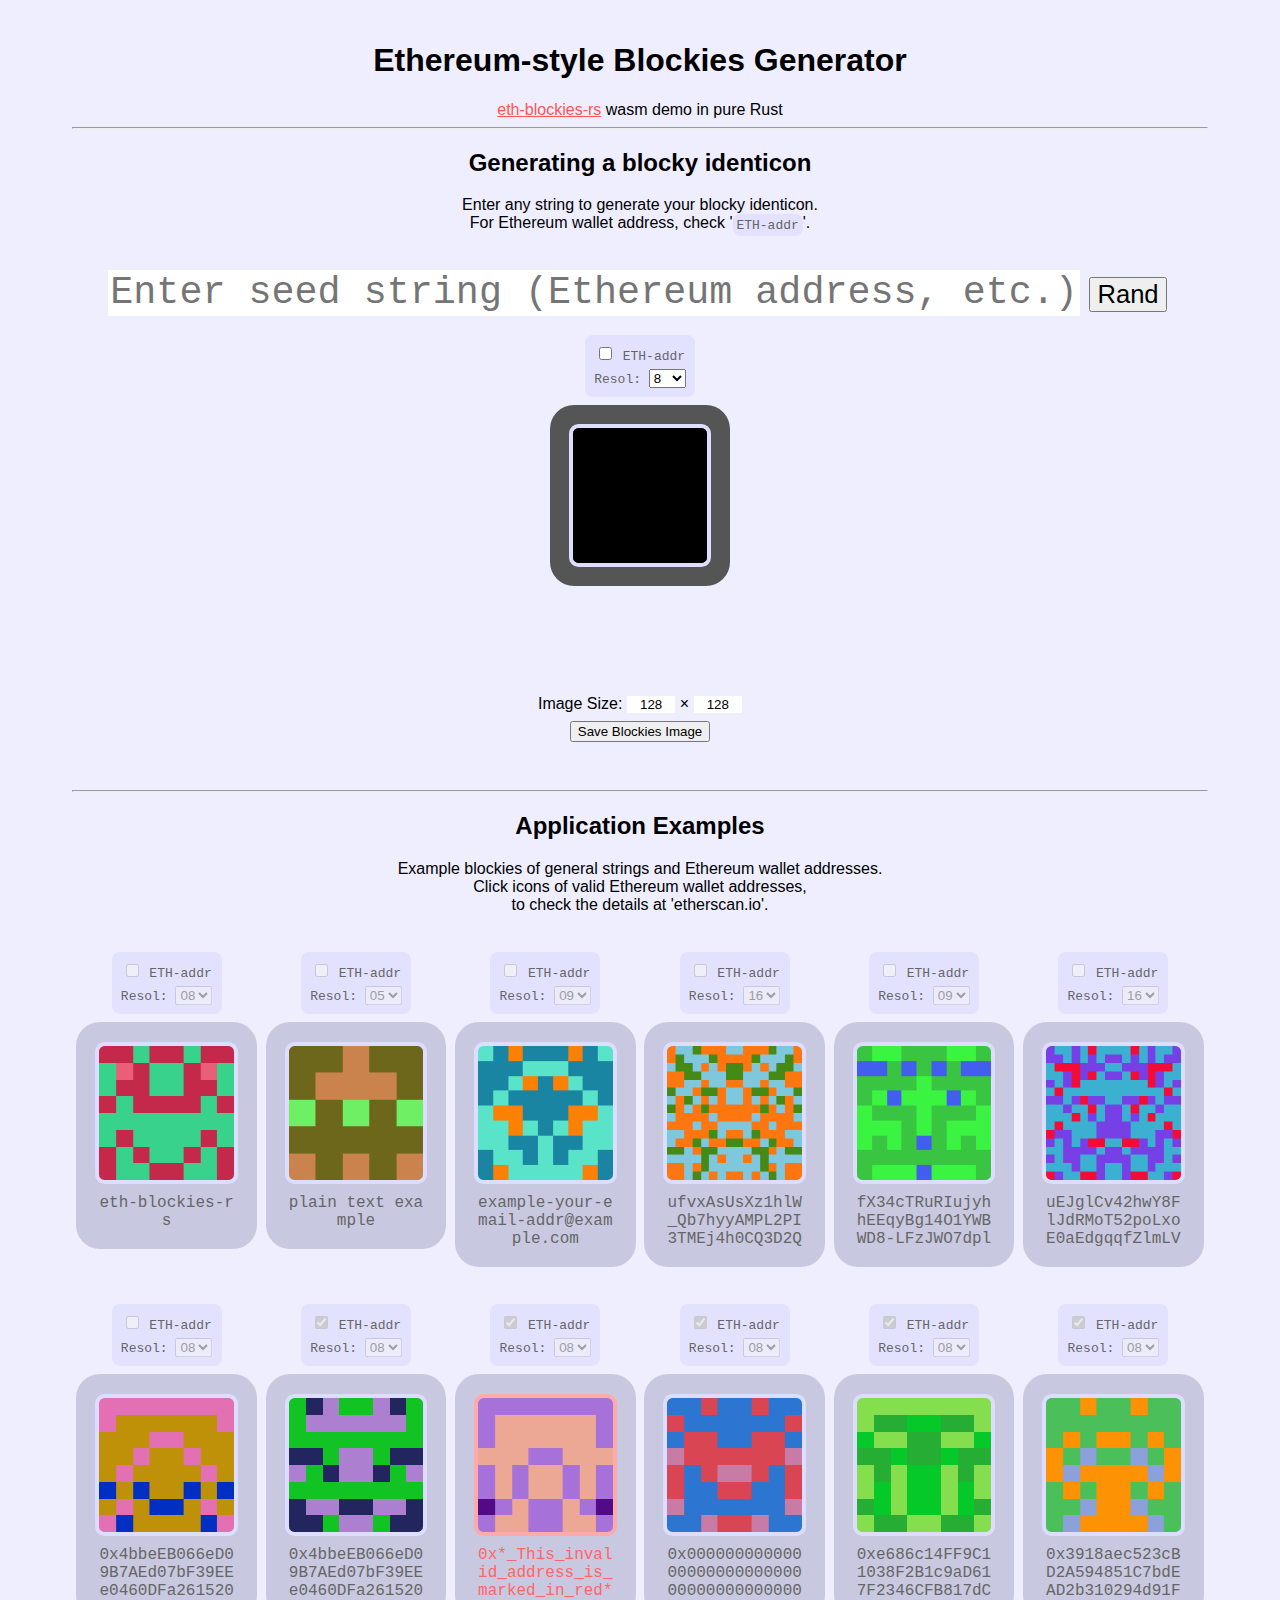
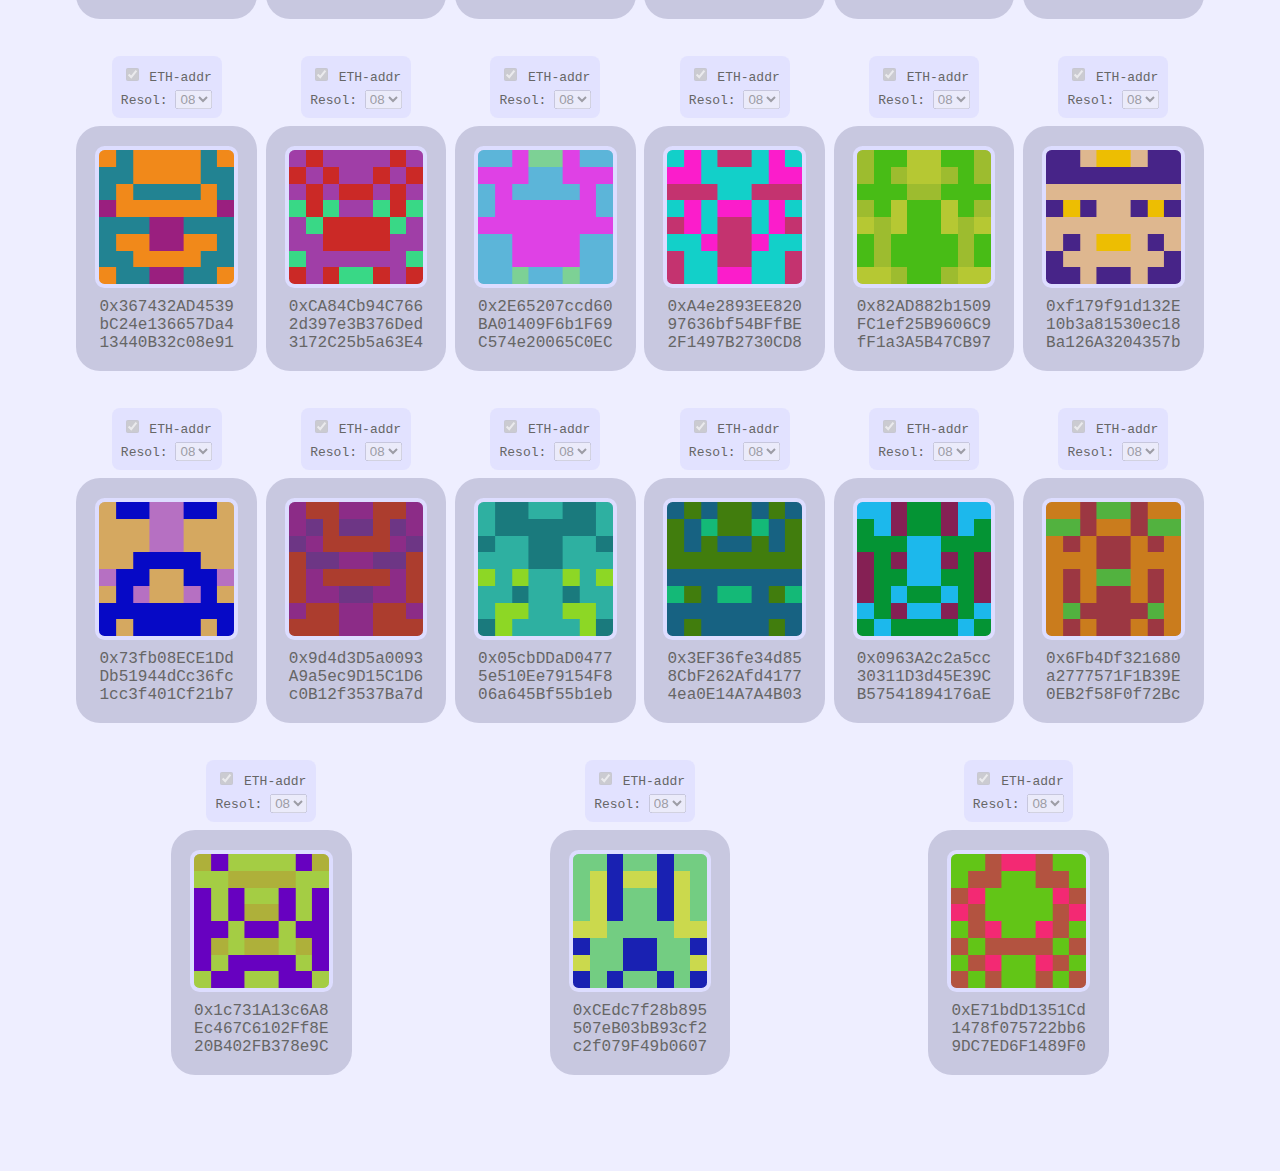
==== index.html @ 3e9a2a0b "feat: support generic const size blockies + add validation tests" ====
<!doctype html><title>Eth-blockies-rs: Ethereum-style Blockies Generator</title><link rel=stylesheet href=./style.css><link type=image/png rel=icon href=./favicon.png><meta name=viewport content="width=device-width,initial-scale=1"><header id=description><h1>Ethereum-style Blockies Generator</h1><a class=project-link href=https://github.com/snoopy3476/eth-blockies-rs target=_blank>eth-blockies-rs</a>
<span>wasm demo in pure Rust</span></header><section><header><hr><h2>Generating a blocky identicon</h2>Enter any string to generate your blocky identicon.<br>For Ethereum wallet address,
check '<span class=wrapper-resol>ETH-addr</span>'.<br><br></header><main><input id=input-seed placeholder="Enter seed string (Ethereum address, etc.)" pattern=(0[xX])?[0-9a-fA-F]{40} oninput=refresh_input_blockies();>
<input type=button id=input-genseed-button value=Rand onclick=gen_input_seed();><div><div class=wrapper-blockies-card><div class=wrapper-resol><p><input id=input-is-seed-ethaddr type=checkbox oninput=refresh_input_blockies();><label for=input-is-seed-ethaddr>&nbsp;ETH-addr</label><p><span>Resol:&nbsp;</span><select id=select-resol onchange=refresh_input_blockies();>
<option value=5>5
<option value=6>6
<option value=7>7
<option value=8 selected>8
<option value=9>9
<option value=10>10
<option value=11>11
<option value=12>12
<option value=13>13
<option value=14>14
<option value=15>15
<option value=16>16</select></div><figure id=figure-blockies-card class="blockies-card loading"><div id=div-blockies-card-spinner></div><a name=blockies-img-link target=_blank><img name=blockies-img></a><figcaption name=blockies-img-caption></figcaption></figure></div><div id=div-wrapper-blockies-save><div id=div-wrapper-blockies-save-dim><span>Image Size:</span>
<input id=input-blockies-save-dim-width value=128 placeholder=width pattern=[0-9]*[1-9][0-9]* oninput=refresh_input_blockies();>
<span>&#215;</span>
<input id=input-blockies-save-dim-height value=128 placeholder=height pattern=[0-9]*[1-9][0-9]* oninput=refresh_input_blockies();></div><div><input id=input-blockies-save-button type=button value="Save Blockies Image" onclick=prepare_save_blockies();setTimeout(save_blockies,1);>
<a id=a-blockies-save-trigger style=display:none></a></div></div></div></main></section><section><header><hr><h2>Application Examples</h2>Example blockies of general strings and Ethereum wallet addresses.<br>Click icons of valid Ethereum wallet addresses,<br>to check the details at 'etherscan.io'.</header><section id=section-blockies-examples></section></section><script>var save_blockies=null;var prepare_ui_save_blockies=null;var refresh_input_blockies=null;import("./eth_blockies_rs_example_blockies_generator_wasm.js").then(js=>js.default()).then(w=>{save_blockies=w.save_blockies;prepare_save_blockies=w.prepare_save_blockies;refresh_input_blockies=w.refresh_input_blockies;gen_input_seed=w.gen_input_seed;w.init_blockies();});</script>
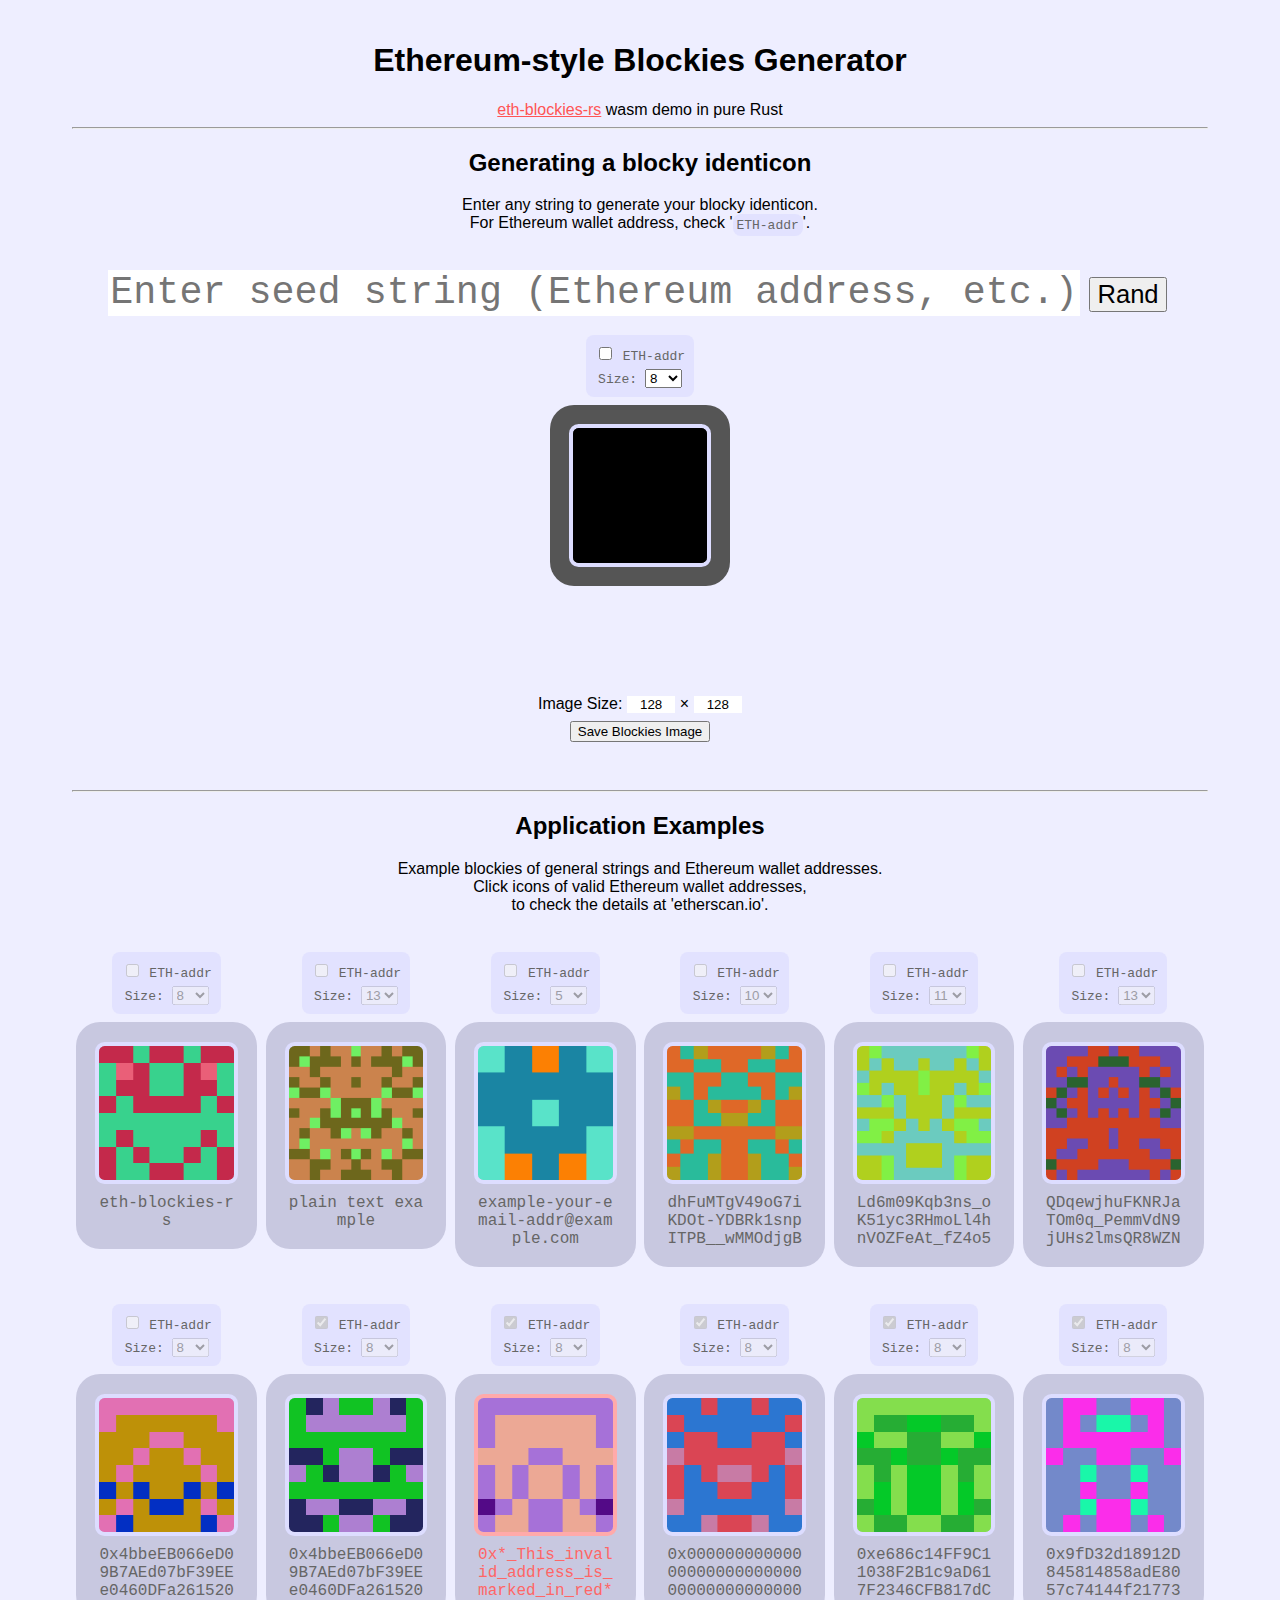
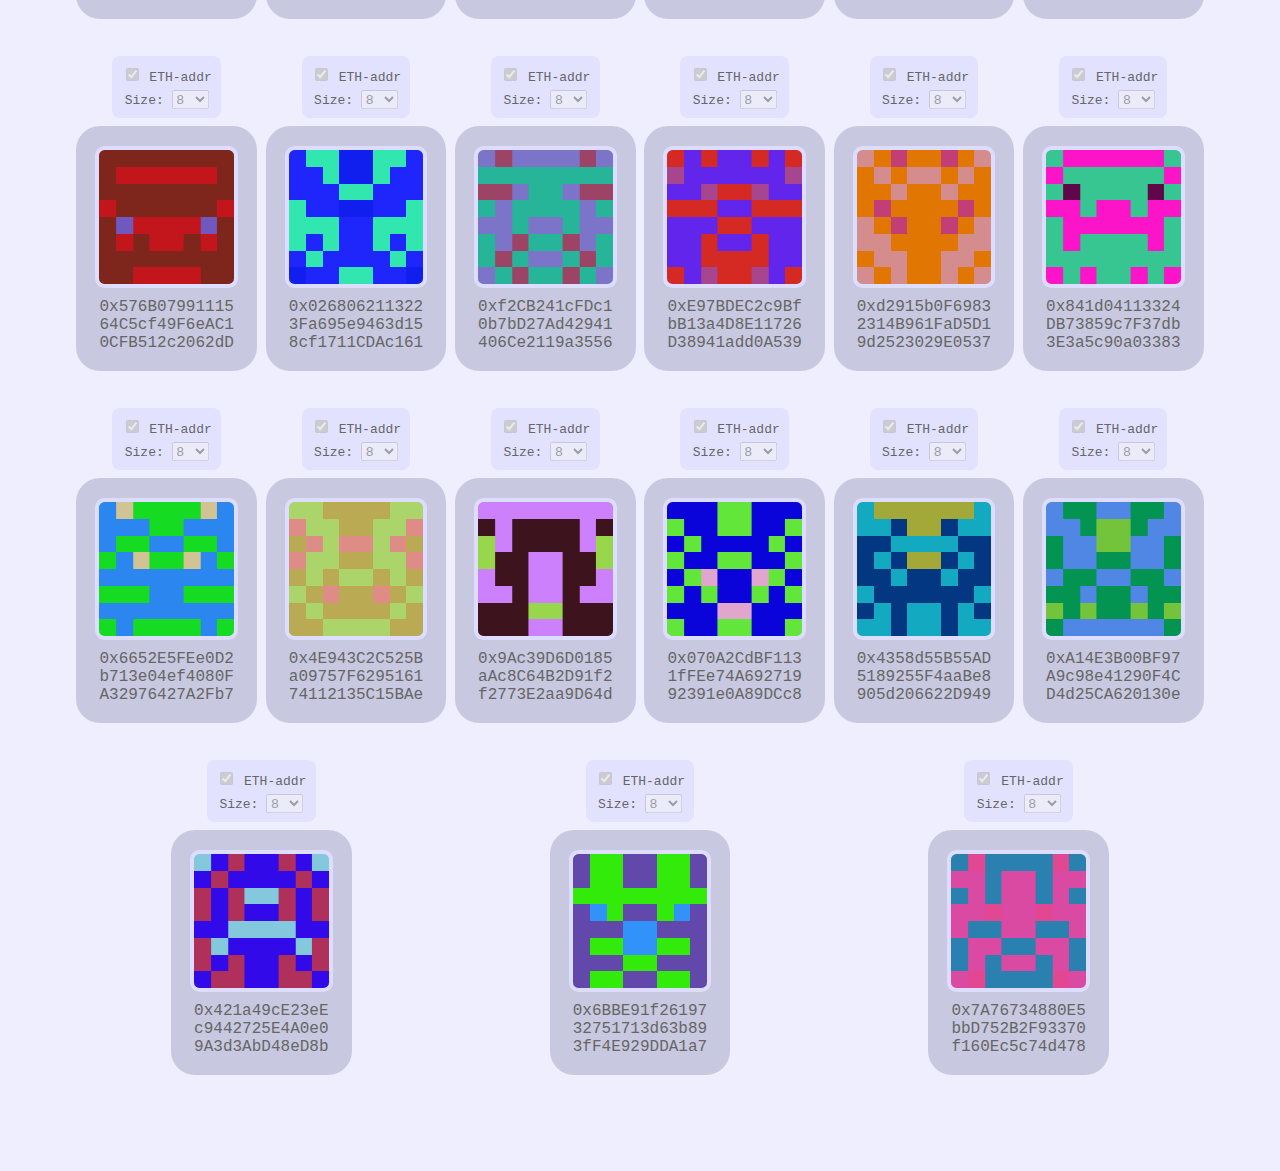
==== commit 763f72e3: "fix: fix labels and number format in wasm example" ====
--- a/index.html
+++ b/index.html
@@ -1,7 +1,7 @@
 <!doctype html><title>Eth-blockies-rs: Ethereum-style Blockies Generator</title><link rel=stylesheet href=./style.css><link type=image/png rel=icon href=./favicon.png><meta name=viewport content="width=device-width,initial-scale=1"><header id=description><h1>Ethereum-style Blockies Generator</h1><a class=project-link href=https://github.com/snoopy3476/eth-blockies-rs target=_blank>eth-blockies-rs</a>
 <span>wasm demo in pure Rust</span></header><section><header><hr><h2>Generating a blocky identicon</h2>Enter any string to generate your blocky identicon.<br>For Ethereum wallet address,
 check '<span class=wrapper-resol>ETH-addr</span>'.<br><br></header><main><input id=input-seed placeholder="Enter seed string (Ethereum address, etc.)" pattern=(0[xX])?[0-9a-fA-F]{40} oninput=refresh_input_blockies();>
-<input type=button id=input-genseed-button value=Rand onclick=gen_input_seed();><div><div class=wrapper-blockies-card><div class=wrapper-resol><p><input id=input-is-seed-ethaddr type=checkbox oninput=refresh_input_blockies();><label for=input-is-seed-ethaddr>&nbsp;ETH-addr</label><p><span>Resol:&nbsp;</span><select id=select-resol onchange=refresh_input_blockies();>
+<input type=button id=input-genseed-button value=Rand onclick=gen_input_seed();><div><div class=wrapper-blockies-card><div class=wrapper-resol><p><input id=input-is-seed-ethaddr type=checkbox oninput=refresh_input_blockies();><label for=input-is-seed-ethaddr>&nbsp;ETH-addr</label><p><span>Size:&nbsp;</span><select id=select-resol onchange=refresh_input_blockies();>
 <option value=5>5
 <option value=6>6
 <option value=7>7
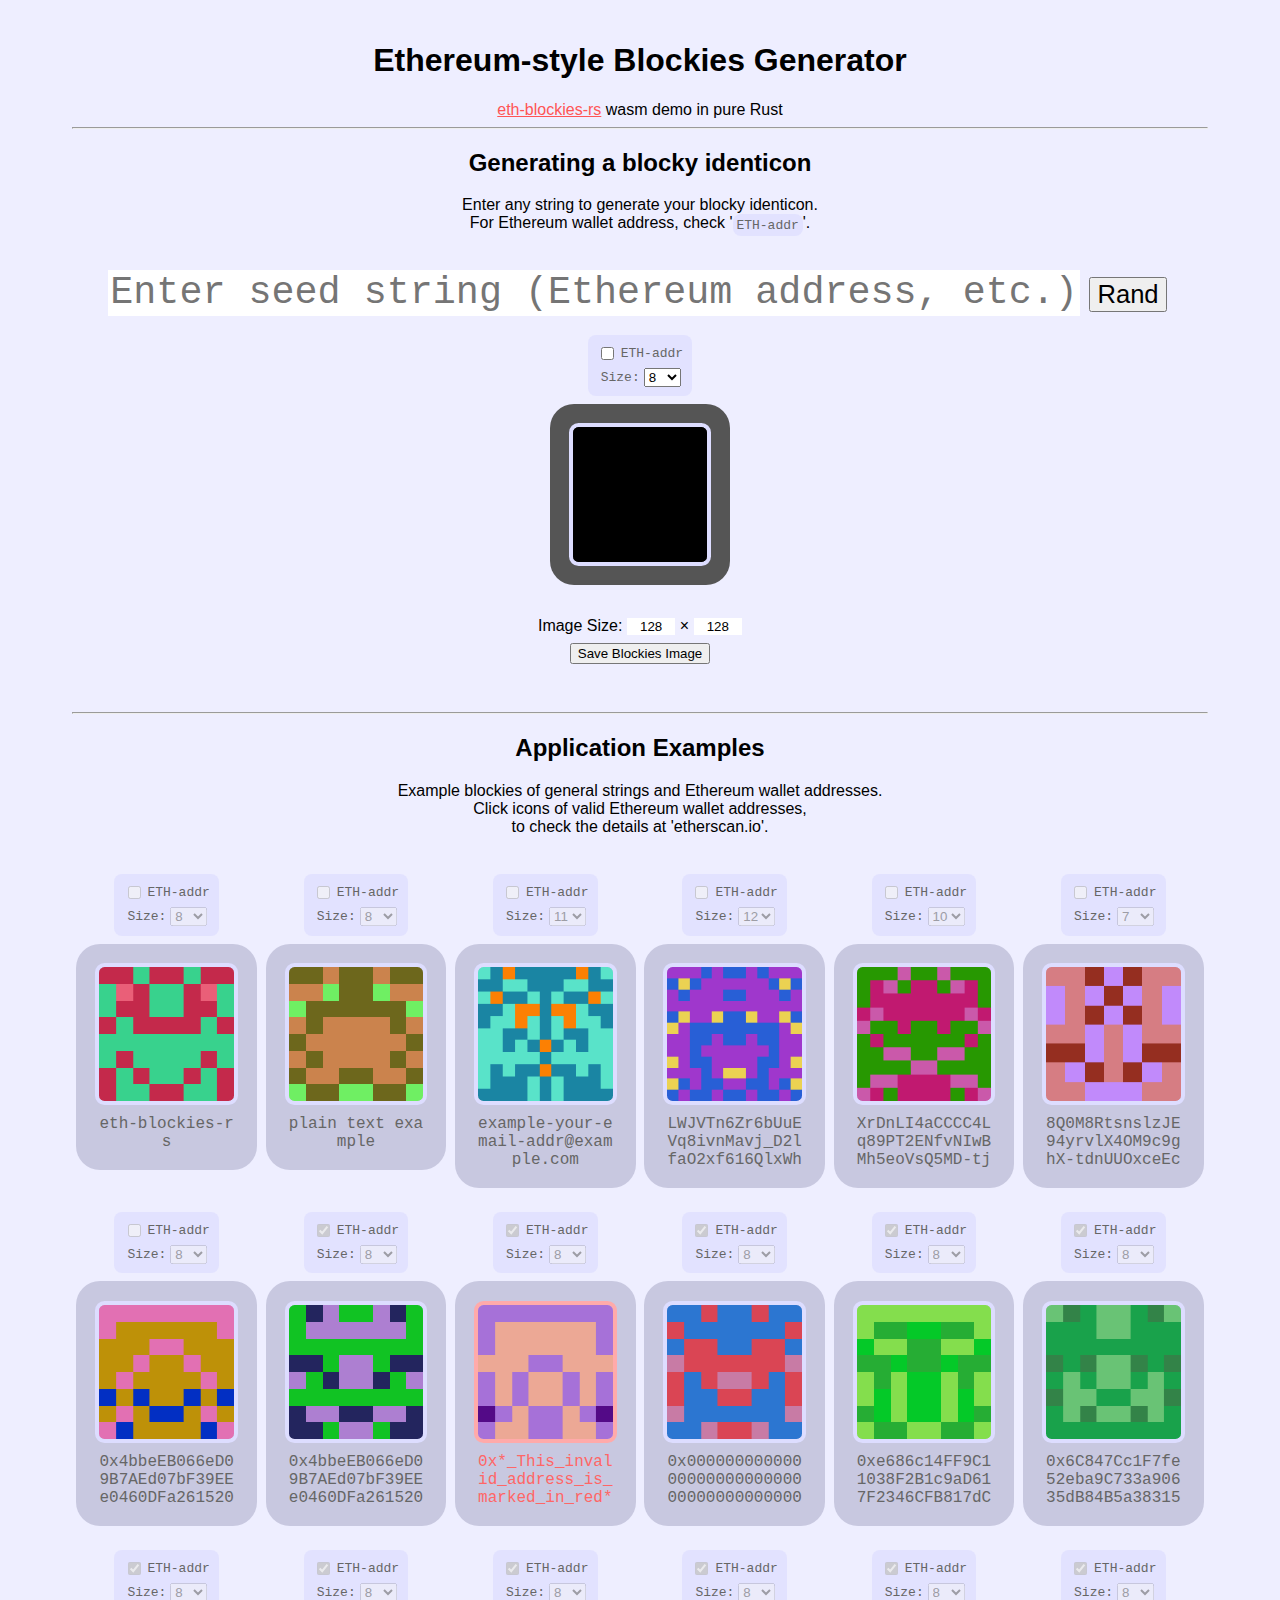
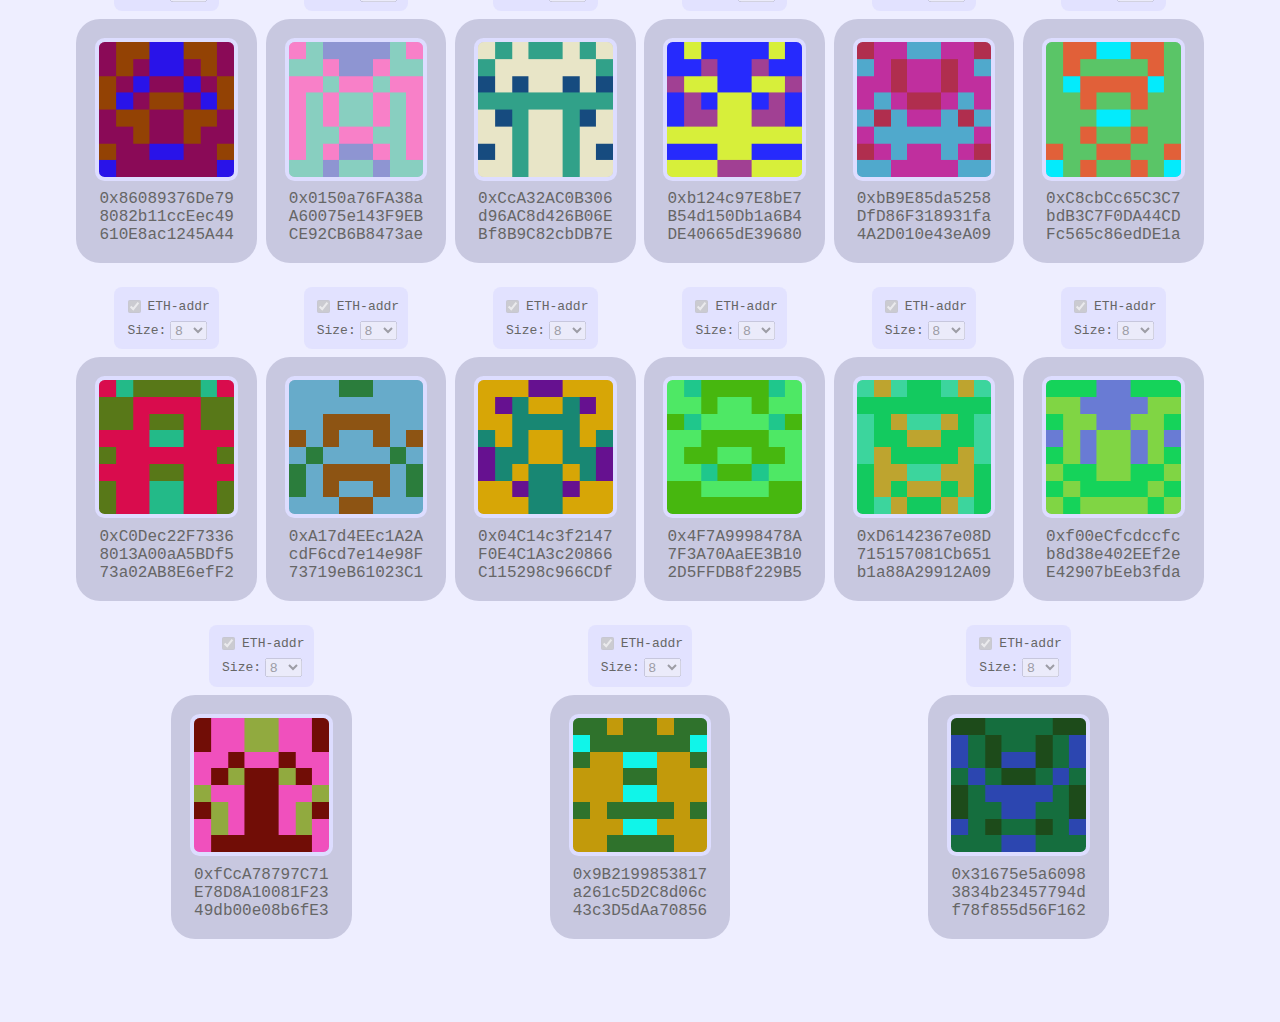
==== commit 2ce710d2: "fix: fix alignment issues in wasm example" ====
--- a/index.html
+++ b/index.html
@@ -1,7 +1,7 @@
 <!doctype html><title>Eth-blockies-rs: Ethereum-style Blockies Generator</title><link rel=stylesheet href=./style.css><link type=image/png rel=icon href=./favicon.png><meta name=viewport content="width=device-width,initial-scale=1"><header id=description><h1>Ethereum-style Blockies Generator</h1><a class=project-link href=https://github.com/snoopy3476/eth-blockies-rs target=_blank>eth-blockies-rs</a>
 <span>wasm demo in pure Rust</span></header><section><header><hr><h2>Generating a blocky identicon</h2>Enter any string to generate your blocky identicon.<br>For Ethereum wallet address,
 check '<span class=wrapper-resol>ETH-addr</span>'.<br><br></header><main><input id=input-seed placeholder="Enter seed string (Ethereum address, etc.)" pattern=(0[xX])?[0-9a-fA-F]{40} oninput=refresh_input_blockies();>
-<input type=button id=input-genseed-button value=Rand onclick=gen_input_seed();><div><div class=wrapper-blockies-card><div class=wrapper-resol><p><input id=input-is-seed-ethaddr type=checkbox oninput=refresh_input_blockies();><label for=input-is-seed-ethaddr>&nbsp;ETH-addr</label><p><span>Size:&nbsp;</span><select id=select-resol onchange=refresh_input_blockies();>
+<input type=button id=input-genseed-button value=Rand onclick=gen_input_seed();><div><div class=wrapper-blockies-card><div class=wrapper-resol><p><input id=input-is-seed-ethaddr type=checkbox oninput=refresh_input_blockies();><label for=input-is-seed-ethaddr>ETH-addr</label><p><span>Size:</span><select id=select-resol onchange=refresh_input_blockies();>
 <option value=5>5
 <option value=6>6
 <option value=7>7
